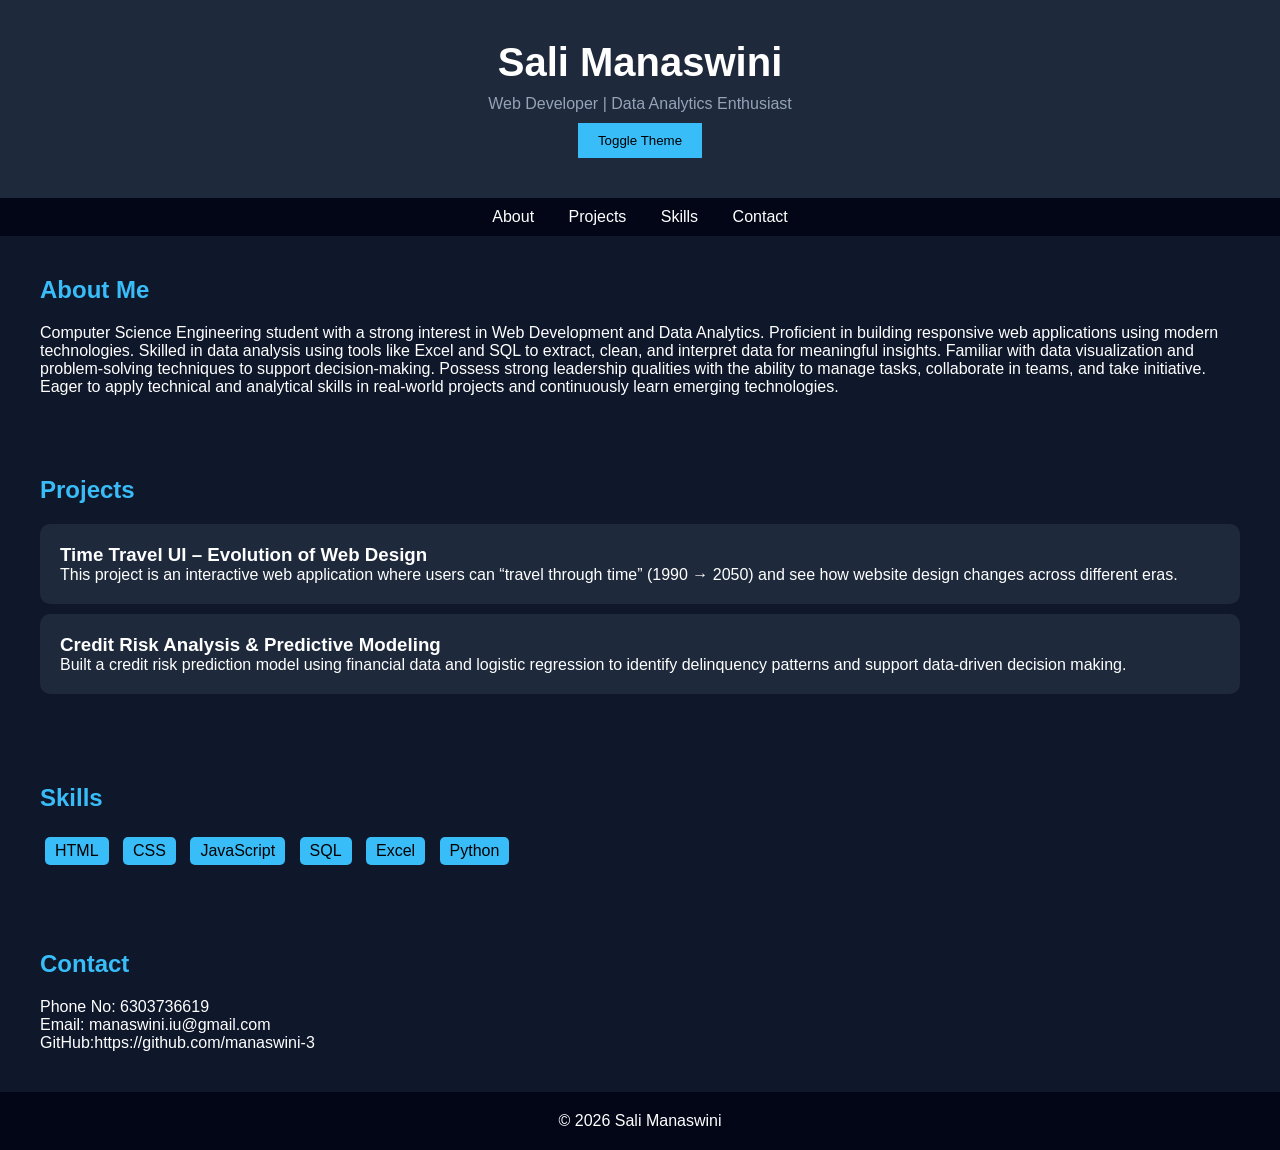
==== index.html @ 436cda48 "Rename portfolio.html to index.html" ====
<!DOCTYPE html>
<html lang="en">
<head>
<meta charset="UTF-8">
<meta name="viewport" content="width=device-width, initial-scale=1.0">
<title>Sali Manaswini | Portfolio</title>

<style>
* {
    margin: 0;
    padding: 0;
    box-sizing: border-box;
    font-family: Arial, sans-serif;
}

body {
    background: #0f172a;
    color: white;
    scroll-behavior: smooth;
}

header {
    text-align: center;
    padding: 40px;
    background: #1e293b;
}

header h1 {
    font-size: 2.5rem;
}

header p {
    margin-top: 10px;
    color: #94a3b8;
}

nav {
    text-align: center;
    background: #020617;
    padding: 10px;
}

nav a {
    margin: 0 15px;
    color: white;
    text-decoration: none;
}

section {
    padding: 40px;
}

h2 {
    margin-bottom: 20px;
    color: #38bdf8;
}

.card {
    background: #1e293b;
    padding: 20px;
    margin: 10px 0;
    border-radius: 10px;
    transition: 0.3s;
}

.card:hover {
    transform: scale(1.05);
}

.skills span {
    display: inline-block;
    background: #38bdf8;
    color: black;
    padding: 5px 10px;
    margin: 5px;
    border-radius: 5px;
}

button {
    padding: 10px 20px;
    background: #38bdf8;
    border: none;
    cursor: pointer;
    margin-top: 10px;
}

footer {
    text-align: center;
    padding: 20px;
    background: #020617;
}
</style>
</head>

<body>

<header>
    <h1>Sali Manaswini</h1>
    <p>Web Developer | Data Analytics Enthusiast</p>
    <button onclick="toggleDarkMode()">Toggle Theme</button>
</header>

<nav>
    <a href="#about">About</a>
    <a href="#projects">Projects</a>
    <a href="#skills">Skills</a>
    <a href="#contact">Contact</a>
    </nav>

<section id="about">
    <h2>About Me</h2>
    <p>
        Computer Science Engineering student with a strong interest in Web Development and Data Analytics. Proficient in 
building responsive web applications using modern technologies. Skilled in data analysis using tools like Excel and SQL to 
extract, clean, and interpret data for meaningful insights. Familiar with data visualization and problem-solving techniques 
to support decision-making. Possess strong leadership qualities with the ability to manage tasks, collaborate in teams, 
and take initiative. Eager to apply technical and analytical skills in real-world projects and continuously learn emerging 
technologies.
    </p>
</section>

<section id="projects">
    <h2>Projects</h2>

    <div class="card">
        <h3>Time Travel UI – Evolution of Web Design</h3>
        <p>This project is an interactive web application where users can “travel through time” (1990 → 2050) and see how website design changes across different eras.</p>
    </div>

    <div class="card">
        <h3>Credit Risk Analysis & Predictive Modeling </h3>
        <p>Built a credit risk prediction model using financial data and logistic regression to identify delinquency patterns and support data-driven decision making.</p>
    </div>

    
</section>

<section id="skills">
    <h2>Skills</h2>
    <div class="skills">
        <span>HTML</span>
        <span>CSS</span>
        <span>JavaScript</span>
        <span>SQL</span>
        <span>Excel</span>
        <span>Python</span>
    </div>
</section>

<section id="contact">
    <h2>Contact</h2>
    <p>Phone No: 6303736619 </P> 
    <p>Email: manaswini.iu@gmail.com</p>
    <p>GitHub:https://github.com/manaswini-3 </p>
</section>
<footer>
    <p>© 2026 Sali Manaswini</p>
</footer>

<script>
function toggleDarkMode() {
    document.body.classList.toggle("light");
    
    if (document.body.classList.contains("light")) {
        document.body.style.background = "#f4f4f4";
        document.body.style.color = "black";
    } else {
        document.body.style.background = "#0f172a";
        document.body.style.color = "white";
    }
}
</script>

</body>
</html>
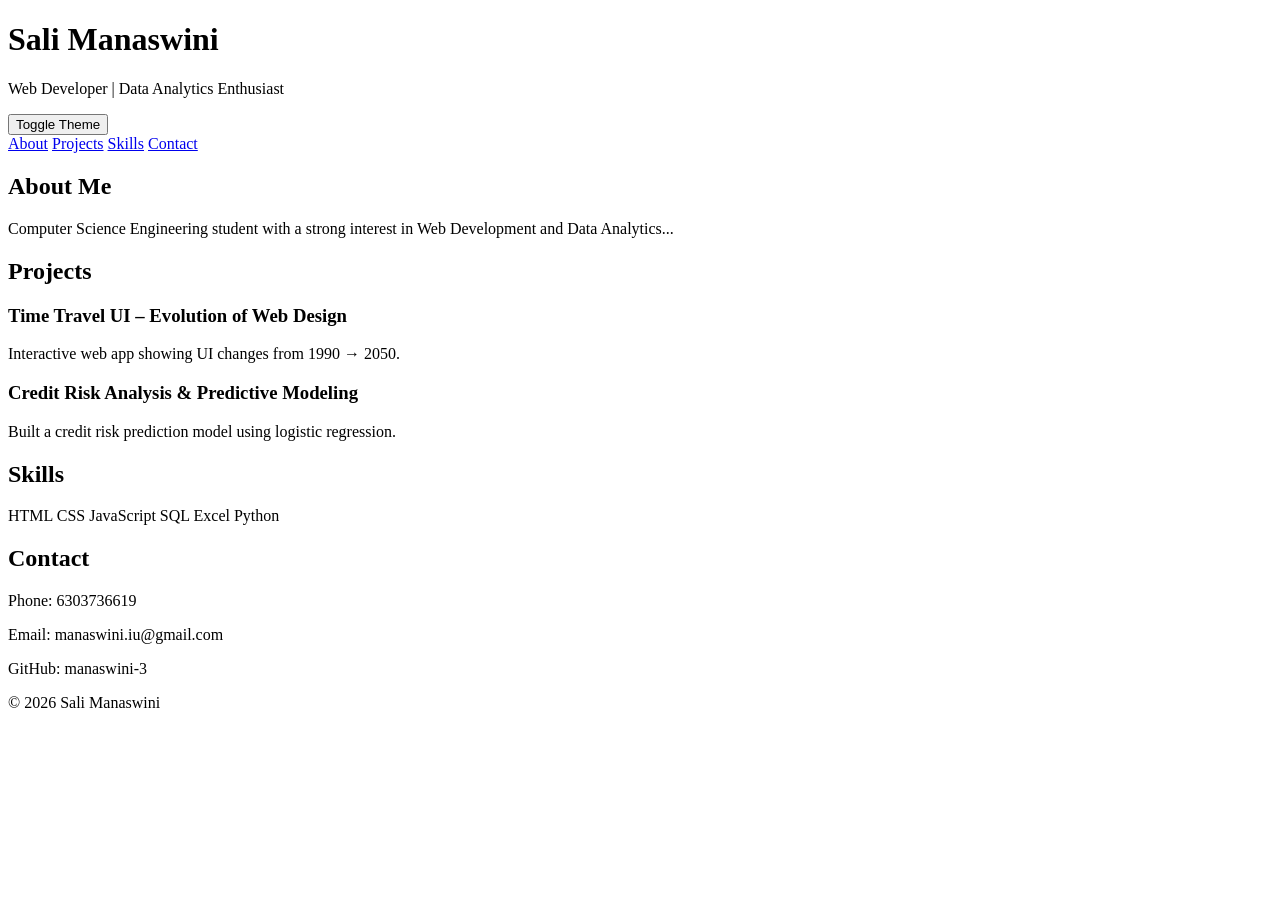
==== commit 77dcb604: "index.html" ====
--- a/index.html
+++ b/index.html
@@ -5,91 +5,7 @@
 <meta name="viewport" content="width=device-width, initial-scale=1.0">
 <title>Sali Manaswini | Portfolio</title>
 
-<style>
-* {
-    margin: 0;
-    padding: 0;
-    box-sizing: border-box;
-    font-family: Arial, sans-serif;
-}
-
-body {
-    background: #0f172a;
-    color: white;
-    scroll-behavior: smooth;
-}
-
-header {
-    text-align: center;
-    padding: 40px;
-    background: #1e293b;
-}
-
-header h1 {
-    font-size: 2.5rem;
-}
-
-header p {
-    margin-top: 10px;
-    color: #94a3b8;
-}
-
-nav {
-    text-align: center;
-    background: #020617;
-    padding: 10px;
-}
-
-nav a {
-    margin: 0 15px;
-    color: white;
-    text-decoration: none;
-}
-
-section {
-    padding: 40px;
-}
-
-h2 {
-    margin-bottom: 20px;
-    color: #38bdf8;
-}
-
-.card {
-    background: #1e293b;
-    padding: 20px;
-    margin: 10px 0;
-    border-radius: 10px;
-    transition: 0.3s;
-}
-
-.card:hover {
-    transform: scale(1.05);
-}
-
-.skills span {
-    display: inline-block;
-    background: #38bdf8;
-    color: black;
-    padding: 5px 10px;
-    margin: 5px;
-    border-radius: 5px;
-}
-
-button {
-    padding: 10px 20px;
-    background: #38bdf8;
-    border: none;
-    cursor: pointer;
-    margin-top: 10px;
-}
-
-footer {
-    text-align: center;
-    padding: 20px;
-    background: #020617;
-}
-</style>
+<link rel="stylesheet" href="style.css">
 </head>
 
 <body>
@@ -105,17 +21,12 @@
     <a href="#projects">Projects</a>
     <a href="#skills">Skills</a>
     <a href="#contact">Contact</a>
-    </nav>
+</nav>
 
 <section id="about">
     <h2>About Me</h2>
     <p>
-        Computer Science Engineering student with a strong interest in Web Development and Data Analytics. Proficient in 
-building responsive web applications using modern technologies. Skilled in data analysis using tools like Excel and SQL to 
-extract, clean, and interpret data for meaningful insights. Familiar with data visualization and problem-solving techniques 
-to support decision-making. Possess strong leadership qualities with the ability to manage tasks, collaborate in teams, 
-and take initiative. Eager to apply technical and analytical skills in real-world projects and continuously learn emerging 
-technologies.
+        Computer Science Engineering student with a strong interest in Web Development and Data Analytics...
     </p>
 </section>
 
@@ -124,15 +35,13 @@
 
     <div class="card">
         <h3>Time Travel UI – Evolution of Web Design</h3>
-        <p>This project is an interactive web application where users can “travel through time” (1990 → 2050) and see how website design changes across different eras.</p>
+        <p>Interactive web app showing UI changes from 1990 → 2050.</p>
     </div>
 
     <div class="card">
-        <h3>Credit Risk Analysis & Predictive Modeling </h3>
-        <p>Built a credit risk prediction model using financial data and logistic regression to identify delinquency patterns and support data-driven decision making.</p>
+        <h3>Credit Risk Analysis & Predictive Modeling</h3>
+        <p>Built a credit risk prediction model using logistic regression.</p>
     </div>
-
-    
 </section>
 
 <section id="skills">
@@ -149,27 +58,15 @@
 
 <section id="contact">
     <h2>Contact</h2>
-    <p>Phone No: 6303736619 </P> 
+    <p>Phone: 6303736619</p>
     <p>Email: manaswini.iu@gmail.com</p>
-    <p>GitHub:https://github.com/manaswini-3 </p>
+    <p>GitHub: manaswini-3</p>
 </section>
+
 <footer>
     <p>© 2026 Sali Manaswini</p>
 </footer>
 
-<script>
-function toggleDarkMode() {
-    document.body.classList.toggle("light");
-    
-    if (document.body.classList.contains("light")) {
-        document.body.style.background = "#f4f4f4";
-        document.body.style.color = "black";
-    } else {
-        document.body.style.background = "#0f172a";
-        document.body.style.color = "white";
-    }
-}
-</script>
-
+<script src="script.js"></script>
 </body>
 </html>
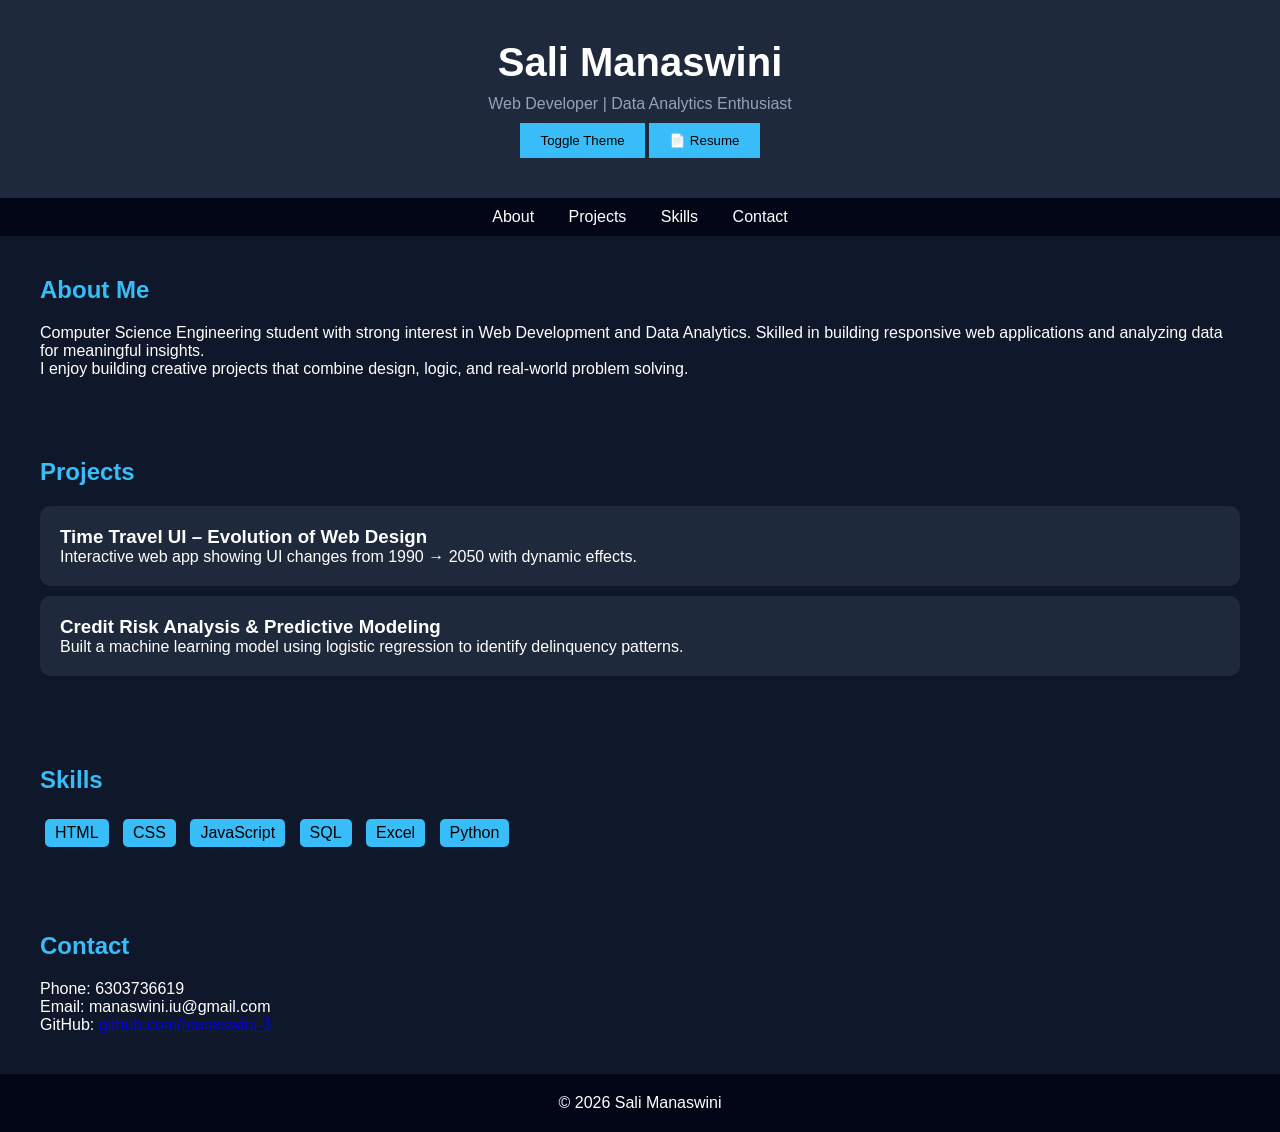
==== commit 618d2289: "index.html" ====
--- a/index.html
+++ b/index.html
@@ -13,7 +13,13 @@
 <header>
     <h1>Sali Manaswini</h1>
     <p>Web Developer | Data Analytics Enthusiast</p>
-    <button onclick="toggleDarkMode()">Toggle Theme</button>
+
+    <div class="header-buttons">
+        <button onclick="toggleDarkMode()">Toggle Theme</button>
+        <a href="resume.pdf" download>
+            <button>📄 Resume</button>
+        </a>
+    </div>
 </header>
 
 <nav>
@@ -26,7 +32,10 @@
 <section id="about">
     <h2>About Me</h2>
     <p>
-        Computer Science Engineering student with a strong interest in Web Development and Data Analytics...
+        Computer Science Engineering student with strong interest in Web Development and Data Analytics. Skilled in building responsive web applications and analyzing data for meaningful insights.
+    </p>
+    <p class="highlight">
+        I enjoy building creative projects that combine design, logic, and real-world problem solving.
     </p>
 </section>
 
@@ -35,13 +44,14 @@
 
     <div class="card">
         <h3>Time Travel UI – Evolution of Web Design</h3>
-        <p>Interactive web app showing UI changes from 1990 → 2050.</p>
+        <p>Interactive web app showing UI changes from 1990 → 2050 with dynamic effects.</p>
     </div>
 
     <div class="card">
         <h3>Credit Risk Analysis & Predictive Modeling</h3>
-        <p>Built a credit risk prediction model using logistic regression.</p>
+        <p>Built a machine learning model using logistic regression to identify delinquency patterns.</p>
     </div>
+
 </section>
 
 <section id="skills">
@@ -60,7 +70,12 @@
     <h2>Contact</h2>
     <p>Phone: 6303736619</p>
     <p>Email: manaswini.iu@gmail.com</p>
-    <p>GitHub: manaswini-3</p>
+    <p>
+        GitHub: 
+        <a href="https://github.com/manaswini-3" target="_blank">
+            github.com/manaswini-3
+        </a>
+    </p>
 </section>
 
 <footer>
--- a/style.css
+++ b/style.css
@@ -0,0 +1,83 @@
+* {
+    margin: 0;
+    padding: 0;
+    box-sizing: border-box;
+    font-family: Arial, sans-serif;
+}
+
+body {
+    background: #0f172a;
+    color: white;
+    scroll-behavior: smooth;
+}
+
+header {
+    text-align: center;
+    padding: 40px;
+    background: #1e293b;
+}
+
+header h1 {
+    font-size: 2.5rem;
+}
+
+header p {
+    margin-top: 10px;
+    color: #94a3b8;
+}
+
+nav {
+    text-align: center;
+    background: #020617;
+    padding: 10px;
+}
+
+nav a {
+    margin: 0 15px;
+    color: white;
+    text-decoration: none;
+}
+
+section {
+    padding: 40px;
+}
+
+h2 {
+    margin-bottom: 20px;
+    color: #38bdf8;
+}
+
+.card {
+    background: #1e293b;
+    padding: 20px;
+    margin: 10px 0;
+    border-radius: 10px;
+    transition: 0.3s;
+}
+
+.card:hover {
+    transform: scale(1.05);
+}
+
+.skills span {
+    display: inline-block;
+    background: #38bdf8;
+    color: black;
+    padding: 5px 10px;
+    margin: 5px;
+    border-radius: 5px;
+}
+
+button {
+    padding: 10px 20px;
+    background: #38bdf8;
+    border: none;
+    cursor: pointer;
+    margin-top: 10px;
+}
+
+footer {
+    text-align: center;
+    padding: 20px;
+    background: #020617;
+}
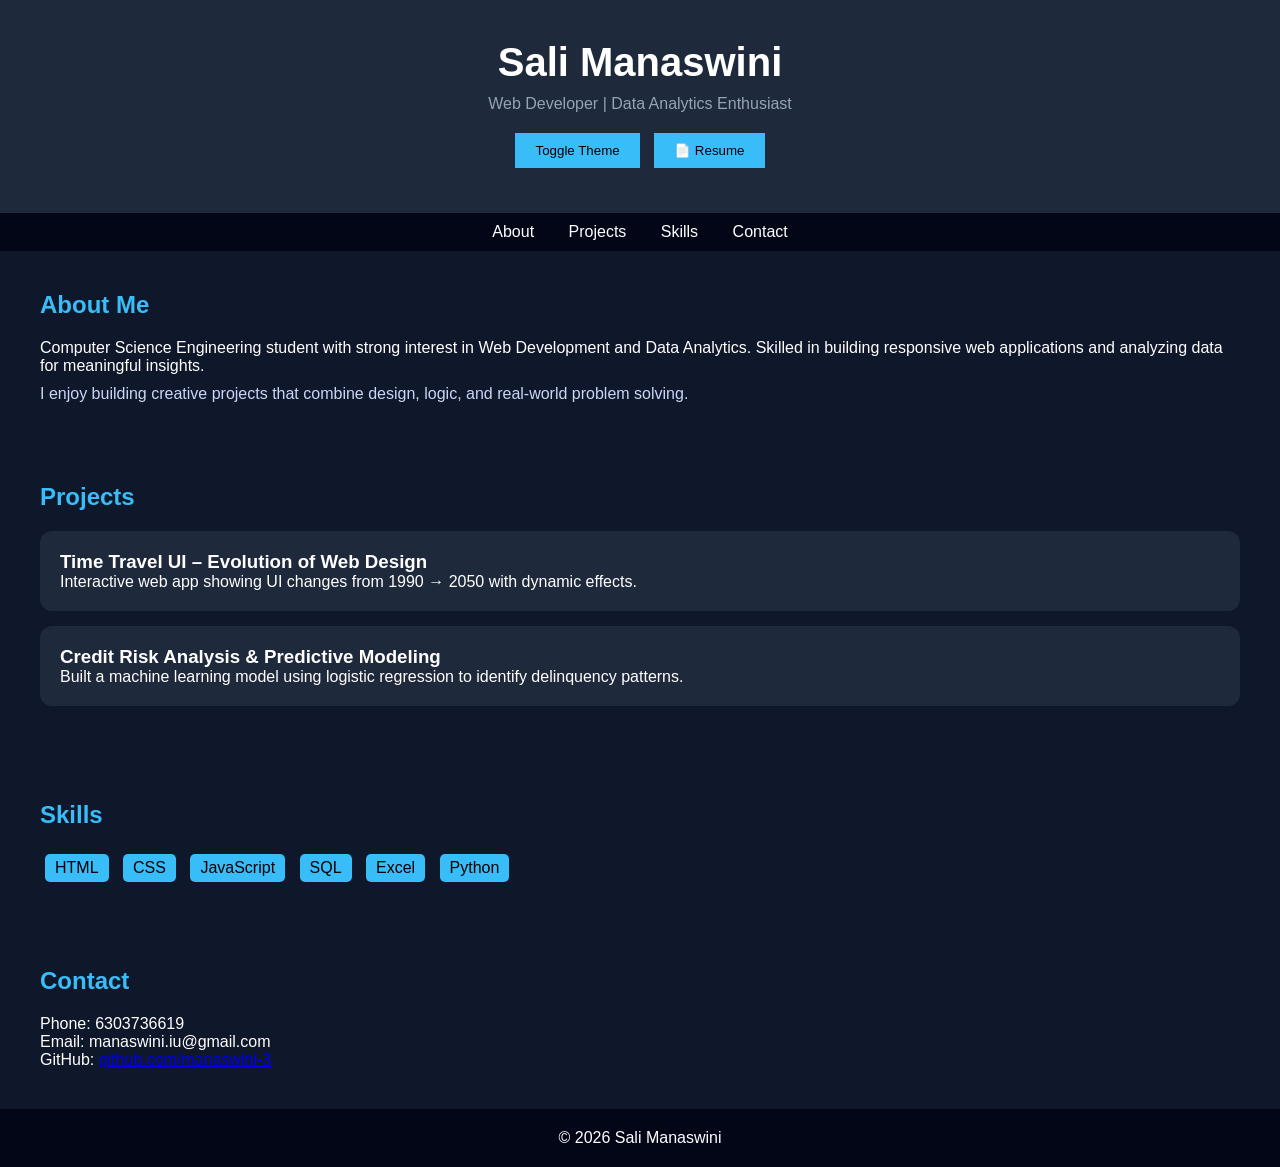
==== commit fbfc19a5: "Update index.html" ====
--- a/index.html
+++ b/index.html
@@ -16,7 +16,7 @@
 
     <div class="header-buttons">
         <button onclick="toggleDarkMode()">Toggle Theme</button>
-        <a href="resume.pdf" download>
+        <a href="MANASWINI.pdf" download>
             <button>📄 Resume</button>
         </a>
     </div>
--- a/style.css
+++ b/style.css
@@ -5,12 +5,16 @@
     font-family: Arial, sans-serif;
 }
 
+html {
+    scroll-behavior: smooth;
+}
+
 body {
     background: #0f172a;
     color: white;
-    scroll-behavior: smooth;
 }
 
+/* HEADER */
 header {
     text-align: center;
     padding: 40px;
@@ -26,6 +30,11 @@
     color: #94a3b8;
 }
 
+.header-buttons {
+    margin-top: 15px;
+}
+
+/* NAV */
 nav {
     text-align: center;
     background: #020617;
@@ -36,10 +45,18 @@
     margin: 0 15px;
     color: white;
     text-decoration: none;
+    transition: 0.3s;
 }
 
+nav a:hover {
+    color: #38bdf8;
+    border-bottom: 2px solid #38bdf8;
+}
+
+/* SECTIONS */
 section {
     padding: 40px;
+    animation: fadeIn 1s ease;
 }
 
 h2 {
@@ -47,18 +64,21 @@
     color: #38bdf8;
 }
 
+/* CARDS */
 .card {
     background: #1e293b;
     padding: 20px;
-    margin: 10px 0;
-    border-radius: 10px;
-    transition: 0.3s;
+    margin: 15px 0;
+    border-radius: 12px;
+    transition: all 0.3s ease;
 }
 
 .card:hover {
-    transform: scale(1.05);
+    transform: translateY(-8px);
+    box-shadow: 0 10px 25px rgba(0,0,0,0.3);
 }
 
+/* SKILLS */
 .skills span {
     display: inline-block;
     background: #38bdf8;
@@ -68,16 +88,46 @@
     border-radius: 5px;
 }
 
+/* BUTTON */
 button {
     padding: 10px 20px;
     background: #38bdf8;
     border: none;
     cursor: pointer;
-    margin-top: 10px;
+    margin: 5px;
 }
 
+/* FOOTER */
 footer {
     text-align: center;
     padding: 20px;
     background: #020617;
-}+}
+
+/* TEXT */
+.highlight {
+    margin-top: 10px;
+    color: #cbd5f5;
+}
+
+/* ANIMATION */
+@keyframes fadeIn {
+    from { opacity: 0; transform: translateY(20px); }
+    to { opacity: 1; transform: translateY(0); }
+}
+
+/* MOBILE */
+@media (max-width: 600px) {
+    header h1 {
+        font-size: 1.8rem;
+    }
+
+    nav a {
+        display: block;
+        margin: 10px 0;
+    }
+
+    section {
+        padding: 20px;
+    }
+}
